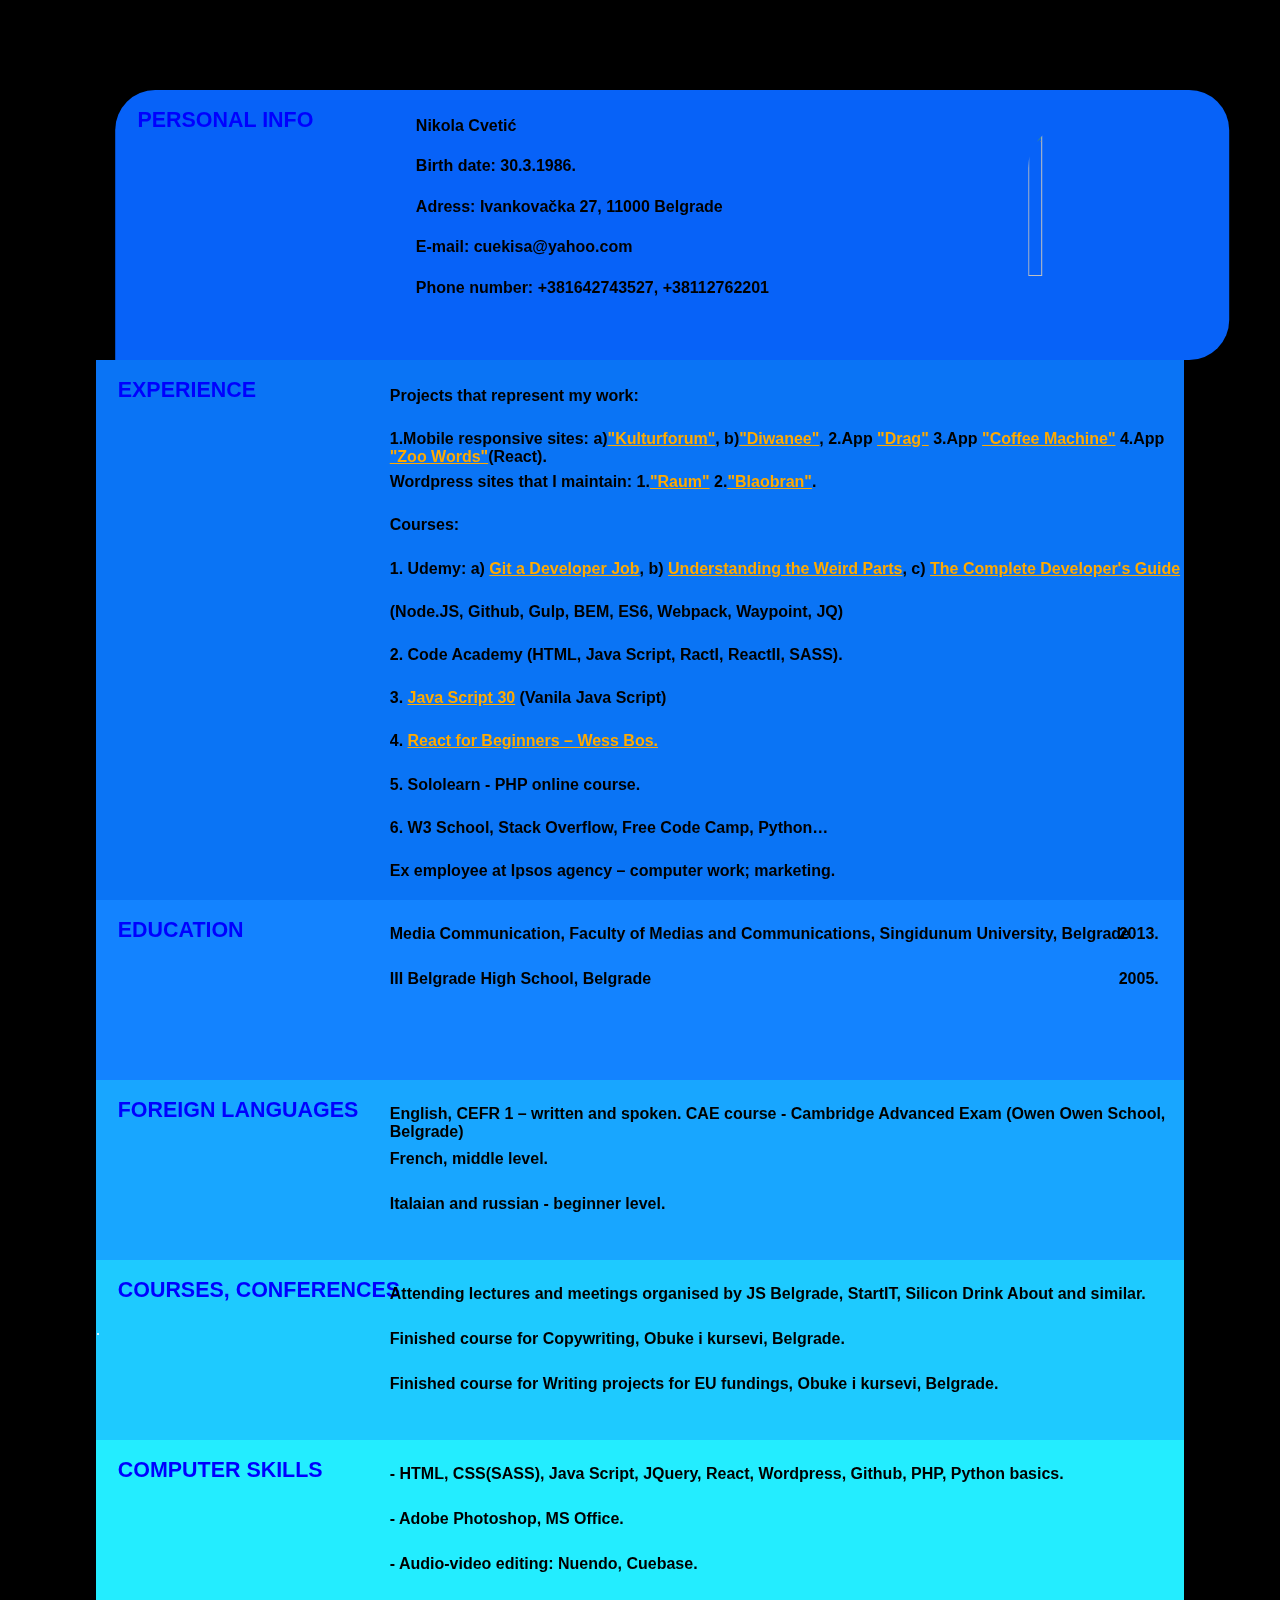
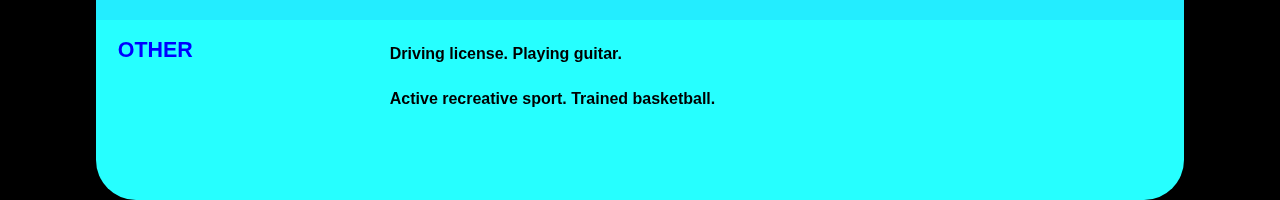
==== cv.html @ 296a70a0 "Update cv.html" ====
<html lang="en">

<head>
	
	<meta http-equiv="X-UA-Compatible" content="IE=9">
	<meta charset="utf-8" />
	<meta http-equiv="X-UA-Compatible" content="IE=9">
	<title>Nikola Cvetic CV</title>
	<link href='http://fonts.googleapis.com/css?family=Ubuntu' rel='stylesheet' type='text/css'>
	<link href='http://fonts.googleapis.com/css?family=Open+Sans+Condensed:300' rel='stylesheet' type='text/css'>
	<link href='http://fonts.googleapis.com/css?family=Dosis:300,400' rel='stylesheet' type='text/css'>
	<link rel="stylesheet" href="css/style.css" media="screen" />	
	<link href="ie9.css" type="text/css" rel="stylesheet"/>
	<script src="https://ajax.googleapis.com/ajax/libs/jquery/1.7.1/jquery.min.js"></script>
	
</head>

<body>



	<div class="licni" onmouseenter="audio1.play();">
		<h2>PERSONAL INFO</h2>
		<p>Nikola Cvetić</p>
		<p>Birth date: 30.3.1986.</p>
		<p>Adress: Ivankovačka 27, 11000 Belgrade</p>
		<p>E-mail: cuekisa@yahoo.com</p>
		<p>Phone number: +381642743527, +38112762201</p>
		<img class="img" src="images/git.jpg">
	</div>

	
	<div class="iskustvo" onmouseenter="audio2.play();">
		<h2>EXPERIENCE</h2>
		<p>Projects that represent my work:</p>
		<p> 1.Mobile responsive sites: a)<a href="https://htmlpreview.github.io/?https://github.com/Cvellle/Kulturforum/blob/master/Kulurforum.html">"Kulturforum"</a>, b)<a href="https://htmlpreview.github.io/?https://github.com/Cvellle/Diwanee/blob/master/Diwanee.html">"Diwanee"</a>, 2.App <a href="https://htmlpreview.github.io/?https://github.com/Cvellle/1/blob/master/Drag.html">"Drag"</a>  3.App <a href="https://htmlpreview.github.io/?https://github.com/Cvellle/Kafemat/blob/master/Kafemat.html">"Coffee Machine"</a> 4.App <a href="https://jsfiddle.net/zzmgrgom/40/">"Zoo Words"</a>(React).</p>
		<p>Wordpress sites that I maintain: 1.<a href="https://raum.co.rs/news/">"Raum"</a> 2.<a href="http://blatobran.com/">"Blaobran"</a>.</p>
		<p>Courses:</p>
		<p>1. Udemy: a) <a href="https://www.udemy.com/git-a-web-developer-job-mastering-the-modern-workflow/learn/v4/">Git a Developer Job</a>, b) <a href="https://www.udemy.com/understand-javascript/learn/v4/overview">Understanding the Weird Parts</a>, c) <a href="https://www.udemy.com/javascript-es6-tutorial/learn/v4/overview">The Complete Developer's Guide</a></p>
		<p>(Node.JS, Github, Gulp, BEM, ES6, Webpack, Waypoint, JQ)</p>
		<p>2. Code Academy (HTML, Java Script, RactI, ReactII, SASS).</p>
		<p>3. <a href="https://javascript30.com/">Java Script 30</a> (Vanila Java Script)</p>
		<p>4. <a href="https://reactforbeginners.com/">React for Beginners – Wess Bos.</a></p>
		<p>5. Sololearn - PHP online course.</p>
		<p>6. W3 School, Stack Overflow, Free Code Camp, Python…</p>
		<p>Ex employee at Ipsos agency – computer work; marketing.</p>
	</div>
	
	<div class="obrazovanje" onmouseenter="audio3.play();">
		<h2>EDUCATION</h2>
		<p>Media Communication, Faculty of Medias and Communications, Singidunum University, Belgrade</p>		
		<p>III Belgrade High School, Belgrade</p>
		<p>2013.</p>
		<p>2005.</p>
	</div>
	
	<div class="jez" onmouseenter="audio4.play();">
		<h2>FOREIGN LANGUAGES</h2>
		<p>English, CEFR 1 – written and spoken. CAE course - Cambridge Advanced Exam (Owen Owen School, Belgrade)</p>
		<p>French, middle level.</p>
		<p>Italaian and russian - beginner level.</p>
	</div>

	<div class="kursevi" onmouseenter="audio5.play();">
		<h2>COURSES, CONFERENCES</h2>
		<p>Attending lectures and meetings organised by JS Belgrade, StartIT, Silicon Drink About and similar.</p>
		<p>Finished course for Copywriting,  Obuke i kursevi, Belgrade.</p>.
		<p>Finished course for Writing projects for EU fundings, Obuke i kursevi, Belgrade.</p>
	</div>
	
	<div class="racunarske" onmouseenter="audio6.play();">
		<h2>COMPUTER SKILLS</h2>
		<p>- HTML, CSS(SASS), Java Script, JQuery, React, Wordpress, Github, PHP, Python basics.</p>
		<p>- Adobe Photoshop, MS Office.</p>                                                                                     
		<p>- Audio-video editing: Nuendo, Cuebase.</p>
	</div>
	
	<div class="ostale" onmouseenter="audio7.play();">
		<h2>OTHER</h2>
		<p>Driving license. Playing guitar.</p>
		<p>Active recreative sport. Trained basketball.</p>
	</div>
	

	<audio controls preload="auto" id="audio1" style="color:transparent;" onmouseenter="this.play(); type="*file extension (.mp3 .ogg etc.)*">	
		<source src="audio/C.mp3" controls></source>		
	</audio>
	<audio controls preload="auto" id="audio2" style="color:transparent;" onmouseenter="this.play();">	
		<source src="audio/D.mp3" controls></source>		
	</audio>
	<audio controls preload="auto" id="audio3" style="color:transparent;" onmouseenter="this.play();">	
		<source src="audio/E.mp3" controls></source>		
	</audio>
	<audio controls preload="auto" id="audio4" style="color:transparent;" onmouseenter="this.play();">	
		<source src="audio/F.mp3" controls></source>		
	</audio>
	<audio controls preload="auto" id="audio5" style="color:transparent;" onmouseenter="this.play();">	
		<source src="audio/G.mp3" controls></source>		
	</audio>
	<audio controls preload="auto" id="audio6" style="color:transparent;" onmouseenter="this.play();">	
		<source src="audio/A.mp3" controls></source>		
	</audio>
	<audio controls preload="auto" id="audio7" style="color:transparent;" onmouseenter="this.play();">	
		<source src="audio/C.mp3" controls></source>		
	</audio>
	


</body>




</html>
---- css/style.css ----
body {
		background: black/*#000005*/ /*#0059DE*/;
	}
	.blur1 {
	
	}
	.img {
	    position:absolute;
		bottom:12.5%;
		right:7%;
		height:75%;
		width:11%;
		z-index:5;
		border-radius:44px;
		border:50px solid balck;
		transition:0.5s;
		-webkit-transition:0.5s;
	}
	
	.img:hover {
	    position:absolute;
		transition:0.5s;
		-webkit-transition:0.5s;
		border-radius:45px;
		transform:scale(1.02,1.02);
		-ms-transform:scale(1.02,1.02);
		-webkit-transform:scale(1.02,1.02);
	}
	
	h2 {
		position:relative;
	        font-size:134%;
		margin-left:2%;
		font-family: Didot, sans-serif/*Arial Black, "Helvetica Neue", Helvetica, sans-serif*/;
		font-weight:900;
		top:0%;
		color: blue/*#ffbb33*/ /*#ffcc66/* /*#ffdb4d*/;
	}
	
	p {
		font-family:Didot, sans-serif;
		font-size: 1rem;
		font-weight:700;
		color:black;
	}
	
	div {
		position:absolute;
		/*border-radius:0px 40px 40px 0px;*/
		transition:0.5s all;
		-webkit-transition:all 0.7, border 0.01s;
		/*border:10px solid black;*/
		filter: blur(0px);
	}
	
	div:hover {
		transform:translateX(-49.8%) translateY(0.2%) scale(1.01,1.01);
		-ms-transform:translateX(-49.8%) translateY(0.2%) scale(1.01,1.01);
		-webkit-transform:translateX(-49.8%) translateY(0.2%) scale(1.01,1.01);
		transition:0.2s;
		-webkit-transition: 0.3s;
		/*border:5px solid black;*/
		border:0px solid black\9;
		z-index:2;
	}
	
	.licni {
		position:absolute;
		width:87%;
		top:10%;
		left:52.5%;
		transform:translateX(-50%);
		height:30%;
		color:white;
		background:#0762f8;
		border-radius:40px 40px 40px 0px;
	}
	
	.iskustvo {
		position:absolute;
		top:40%;
		left:50%;
		width:85%;
		height:60%;
		transform:translateX(-50%);
		-webkit-transform: translateX(-50%);
		-moz-transform:	translateX(-50%);
		 -ms-transform:	translateX(-50%);
		background:#0a74f5;
		color:white;
	}
	
	.obrazovanje {
		position:absolute;
		top:100%;
		left:50%;
		transform:translateX(-50%);
		-webkit-transform: translateX(-50%);
		-moz-transform:	translateX(-50%);
		 -ms-transform:	translateX(-50%);
		width:85%;
		height:20%;
		background:#1383FF;
		background:/*#0066E0;*/linear-gradient(aqua, skyblue);
		background:#1383FF;
		color:white;
	}
	
	.jez {
		position:absolute;
		top:120%;
		left:50%;
		transform:translateX(-50%);
		-webkit-transform: translateX(-50%);
		-moz-transform:	translateX(-50%);
		 -ms-transform:	translateX(-50%);
		width:85%;
		height:20%;
		background:#18A6FF;
		background:/*#0066E0;*/linear-gradient(aqua, skyblue);
		background:#18A6FF;
		color:white;
	}
	
	.kursevi {
		position:absolute;
		top:140%;
		left:50%;
		transform:translateX(-50%);
		-webkit-transform: translateX(-50%);
		-moz-transform:	translateX(-50%);
		 -ms-transform:	translateX(-50%);
		width:85%;
		height:20%;
		background:#1ECAFF;
		color:white;
	}
	
	.racunarske{
		position:absolute;
		top:160%;
		left:50%;
		transform:translateX(-50%);
		-webkit-transform: translateX(-50%);
		-moz-transform:	translateX(-50%);
		 -ms-transform:	translateX(-50%);
		width:85%;
		height:20%;
		background:#23EDFF;
		color:white;
	}
	
	.ostale {
		position:absolute;
		top:180%;
		left:50%;
		transform:translateX(-50%);
		-webkit-transform: translateX(-50%);
		-moz-transform:	translateX(-50%);
		 -ms-transform:	translateX(-50%);
		width:85%;
		height:20%;
		background:#26FFFF;
		color:white;
		margin-bottom:10%;
		border-radius:0px 0px 40px 40px;
	}	
	
	.licni>p:nth-child(2) {
		position:absolute;
		top:4%;
		left:27%;
	}
	
	.licni>p:nth-child(3) {
		position:absolute;
		top:19%;
		left:27%;
	}
	
	.licni>p:nth-child(4) {
		position:absolute;
		top:34%;
		left:27%;
	}
	
	.licni>p:nth-child(5) {
		position:absolute;
		top:49%;
		left:27%;
	}
	
	.licni>p:nth-child(6) {
		position:absolute;
		top:64%;
		left:27%;
	}
	
	.iskustvo>p:nth-child(2) {
		position:absolute;
		top:2%;
		left:27%;
	}
	
	.iskustvo>p:nth-child(3) {
		position:absolute;
		top:10%;
		left:27%;
	}
	
	.iskustvo>p:nth-child(4) {
		position:absolute;
		top:18%;
		left:27%;
	}
	
	.iskustvo>p:nth-child(5) {
		position:absolute;
		top:26%;
		left:27%;
	}
	
	.iskustvo>p:nth-child(6) {
		position:absolute;
		top:34%;
		left:27%;
	}
	
	.iskustvo>p:nth-child(7) {
		position:absolute;
		top:42%;
		left:27%;
	}
	
	.iskustvo>p:nth-child(8) {
		position:absolute;
		top:50%;
		left:27%;
	}
	
	.iskustvo>p:nth-child(9) {
		position:absolute;
		top:58%;
		left:27%;
	}
	
	.iskustvo>p:nth-child(10) {
		position:absolute;
		top:66%;
		left:27%;
	}
	
	.iskustvo>p:nth-child(11) {
		position:absolute;
		top:74%;
		left:27%;
	}
	
	.iskustvo>p:nth-child(12) {
		position:absolute;
		top:82%;
		left:27%;
	}
	
	.iskustvo>p:nth-child(13) {
		position:absolute;
		top:90%;
		left:27%;
	}
	
	.obrazovanje>p:nth-child(2) {
		position:absolute;
		top:5%;
		left:27%;
	}
	
	.obrazovanje>p:nth-child(3) {
		position:absolute;
		top:30%;
		left:27%;
	}
	
	.obrazovanje>p:nth-child(4) {
		position:absolute;
		top:5%;
		left:94%;
	}
	
	.obrazovanje>p:nth-child(5) {
		position:absolute;
		top:30%;
		left:94%;
	}
	
	
	.jez>p:nth-child(2) {
		position:absolute;
		top:5%;
		left:27%;
	}
	
	.jez>p:nth-child(3) {
		position:absolute;
		top:30%;
		left:27%;
	}
	
	.jez>p:nth-child(4) {
		position:absolute;
		top:55%;
		left:27%;
	}
	
	.kursevi>p:nth-child(2) {
		position:absolute;
		top:5%;
		left:27%;
	}
	
	.kursevi>p:nth-child(3) {
		position:absolute;
		top:30%;
		left:27%;
	}
	
	.kursevi>p:nth-child(4) {
		position:absolute;
		top:55%;
		left:27%;
	}
	
	.racunarske>p:nth-child(2) {
		position:absolute;
		top:5%;
		left:27%;
	}
	
	.racunarske>p:nth-child(3) {
		position:absolute;
		top:30%;
		left:27%;
	}
	
	.racunarske>p:nth-child(4) {
		position:absolute;
		top:55%;
		left:27%;
	}
	
	.ostale>p:nth-child(2) {
		position:absolute;
		top:5%;
		left:27%;
	}
	
	.ostale>p:nth-child(3) {
		position:absolute;
		top:30%;
		left:27%;
	}
	
	.ostale>p:nth-child(4) {
		position:absolute;
		top:55%;
		left:27%;
	}
	
	audio {
		position:absolute;
		top:-50%;
	}
	
	.iskustvo>p>a {
		color:#ffaa00/*#e69900*/;
		opacity:1;
		-webkit-text-stroke: 0px black;
		text-decoration: underline;
	}
	
	.iskustvo>p:nth-child(3)>a {
		color:#ffaa00;
		opacity:1;
	}
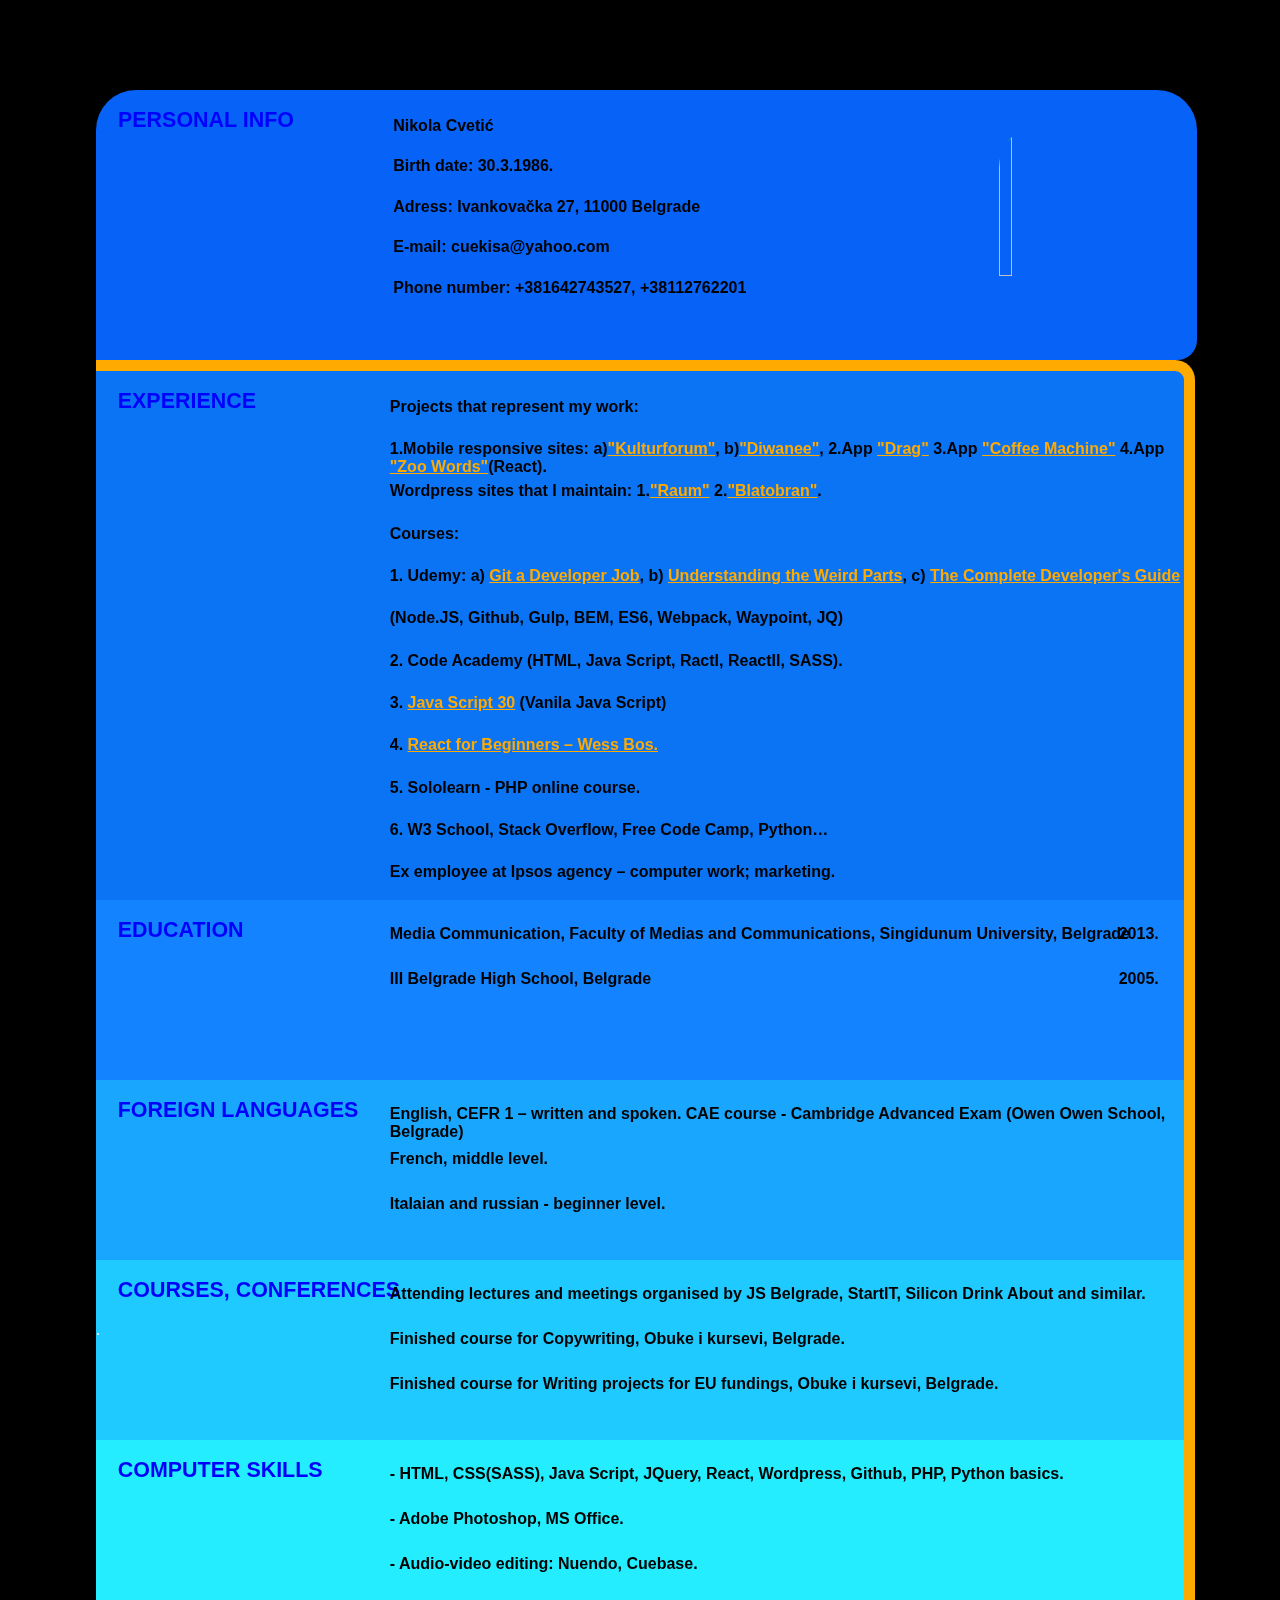
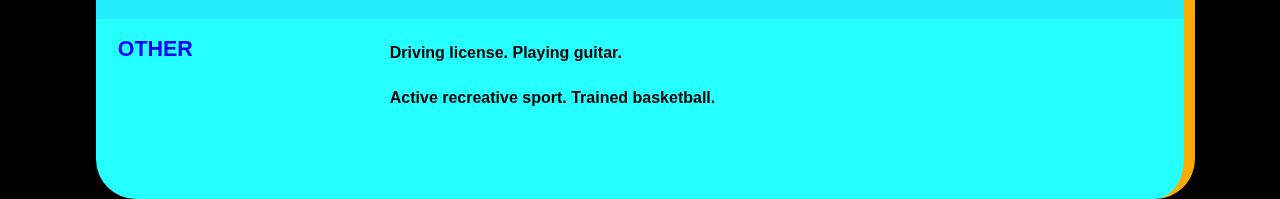
==== commit e8c1d00d: "Update cv.html" ====
--- a/cv.html
+++ b/cv.html
@@ -35,7 +35,7 @@
 		<h2>EXPERIENCE</h2>
 		<p>Projects that represent my work:</p>
 		<p> 1.Mobile responsive sites: a)<a href="https://htmlpreview.github.io/?https://github.com/Cvellle/Kulturforum/blob/master/Kulurforum.html">"Kulturforum"</a>, b)<a href="https://htmlpreview.github.io/?https://github.com/Cvellle/Diwanee/blob/master/Diwanee.html">"Diwanee"</a>, 2.App <a href="https://htmlpreview.github.io/?https://github.com/Cvellle/1/blob/master/Drag.html">"Drag"</a>  3.App <a href="https://htmlpreview.github.io/?https://github.com/Cvellle/Kafemat/blob/master/Kafemat.html">"Coffee Machine"</a> 4.App <a href="https://jsfiddle.net/zzmgrgom/40/">"Zoo Words"</a>(React).</p>
-		<p>Wordpress sites that I maintain: 1.<a href="https://raum.co.rs/news/">"Raum"</a> 2.<a href="http://blatobran.com/">"Blaobran"</a>.</p>
+		<p>Wordpress sites that I maintain: 1.<a href="https://raum.co.rs/news/">"Raum"</a> 2.<a href="http://blatobran.com/">"Blatobran"</a>.</p>
 		<p>Courses:</p>
 		<p>1. Udemy: a) <a href="https://www.udemy.com/git-a-web-developer-job-mastering-the-modern-workflow/learn/v4/">Git a Developer Job</a>, b) <a href="https://www.udemy.com/understand-javascript/learn/v4/overview">Understanding the Weird Parts</a>, c) <a href="https://www.udemy.com/javascript-es6-tutorial/learn/v4/overview">The Complete Developer's Guide</a></p>
 		<p>(Node.JS, Github, Gulp, BEM, ES6, Webpack, Waypoint, JQ)</p>
--- a/css/style.css
+++ b/css/style.css
@@ -29,7 +29,7 @@
 	
 	h2 {
 		position:relative;
-	        font-size:134%;
+	    font-size:134%;
 		margin-left:2%;
 		font-family: Didot, sans-serif/*Arial Black, "Helvetica Neue", Helvetica, sans-serif*/;
 		font-weight:900;
@@ -51,12 +51,13 @@
 		-webkit-transition:all 0.7, border 0.01s;
 		/*border:10px solid black;*/
 		filter: blur(0px);
+		border-right:0.7rem solid #ffaa00;
 	}
 	
 	div:hover {
-		transform:translateX(-49.8%) translateY(0.2%) scale(1.01,1.01);
-		-ms-transform:translateX(-49.8%) translateY(0.2%) scale(1.01,1.01);
-		-webkit-transform:translateX(-49.8%) translateY(0.2%) scale(1.01,1.01);
+		transform:translateX(0.02%) translateY(0.1%) scale(1.00,1.001);
+		-ms-transform:translateX(0.02%) translateY(0.1%) scale(1.00,1.001);
+		-webkit-transform:translateX(0.02%) translateY(0.1%) scale(1.00,1.0);
 		transition:0.2s;
 		-webkit-transition: 0.3s;
 		/*border:5px solid black;*/
@@ -66,38 +67,32 @@
 	
 	.licni {
 		position:absolute;
-		width:87%;
+		width:86%;
 		top:10%;
-		left:52.5%;
-		transform:translateX(-50%);
+		left:7.5%;
 		height:30%;
 		color:white;
 		background:#0762f8;
-		border-radius:40px 40px 40px 0px;
+		border-radius:40px 40px 20px 0px;
+		border-right:none;
 	}
 	
 	.iskustvo {
 		position:absolute;
 		top:40%;
-		left:50%;
-		width:85%;
-		height:60%;
-		transform:translateX(-50%);
-		-webkit-transform: translateX(-50%);
-		-moz-transform:	translateX(-50%);
-		 -ms-transform:	translateX(-50%);
+		left:7.5%;
+		width:85%;
+		height:58.8%;
 		background:#0a74f5;
 		color:white;
+		border-radius:0px 20px 0px 0px;
+		border-top:0.7rem solid #ffaa00;
 	}
 	
 	.obrazovanje {
 		position:absolute;
 		top:100%;
-		left:50%;
-		transform:translateX(-50%);
-		-webkit-transform: translateX(-50%);
-		-moz-transform:	translateX(-50%);
-		 -ms-transform:	translateX(-50%);
+		left:7.5%;
 		width:85%;
 		height:20%;
 		background:#1383FF;
@@ -109,11 +104,7 @@
 	.jez {
 		position:absolute;
 		top:120%;
-		left:50%;
-		transform:translateX(-50%);
-		-webkit-transform: translateX(-50%);
-		-moz-transform:	translateX(-50%);
-		 -ms-transform:	translateX(-50%);
+		left:7.5%;
 		width:85%;
 		height:20%;
 		background:#18A6FF;
@@ -125,11 +116,7 @@
 	.kursevi {
 		position:absolute;
 		top:140%;
-		left:50%;
-		transform:translateX(-50%);
-		-webkit-transform: translateX(-50%);
-		-moz-transform:	translateX(-50%);
-		 -ms-transform:	translateX(-50%);
+		left:7.5%;
 		width:85%;
 		height:20%;
 		background:#1ECAFF;
@@ -139,11 +126,7 @@
 	.racunarske{
 		position:absolute;
 		top:160%;
-		left:50%;
-		transform:translateX(-50%);
-		-webkit-transform: translateX(-50%);
-		-moz-transform:	translateX(-50%);
-		 -ms-transform:	translateX(-50%);
+		left:7.5%;
 		width:85%;
 		height:20%;
 		background:#23EDFF;
@@ -152,12 +135,8 @@
 	
 	.ostale {
 		position:absolute;
-		top:180%;
-		left:50%;
-		transform:translateX(-50%);
-		-webkit-transform: translateX(-50%);
-		-moz-transform:	translateX(-50%);
-		 -ms-transform:	translateX(-50%);
+		top:179.9%;
+		left:7.5%;
 		width:85%;
 		height:20%;
 		background:#26FFFF;
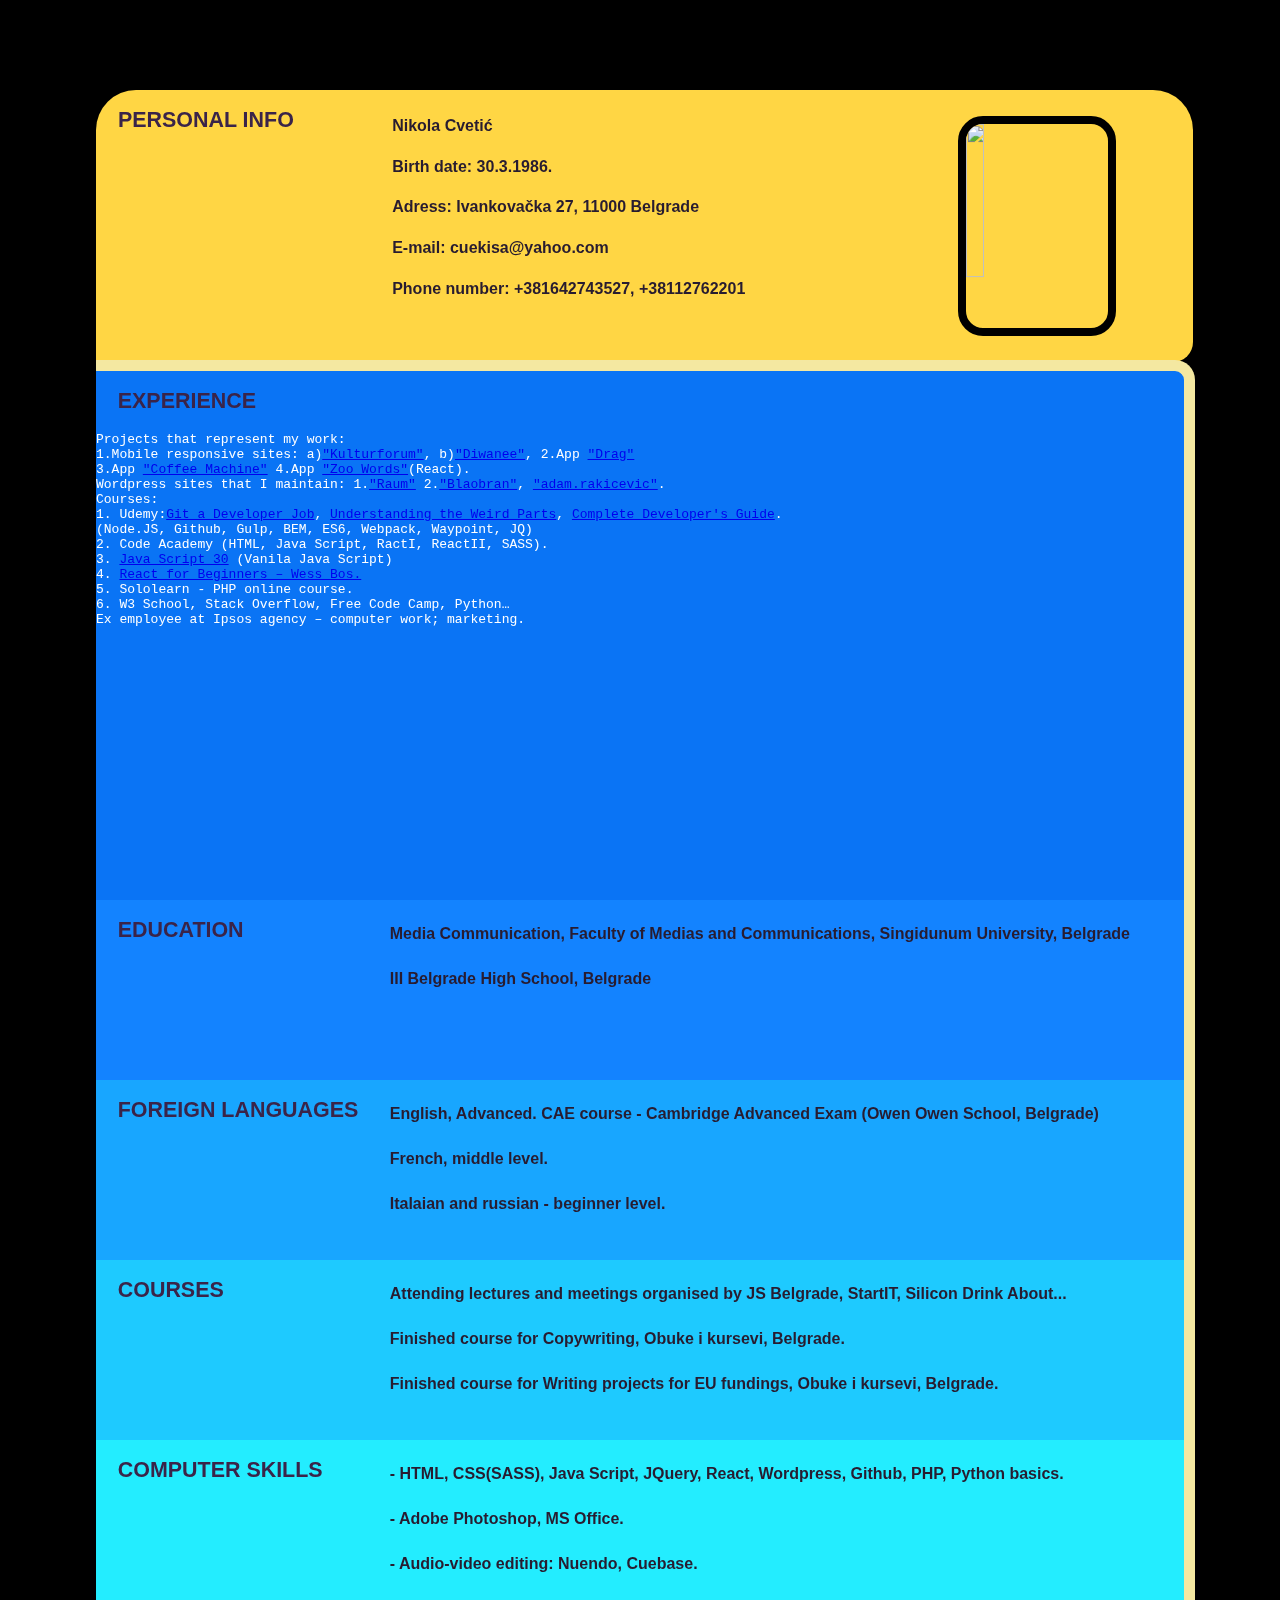
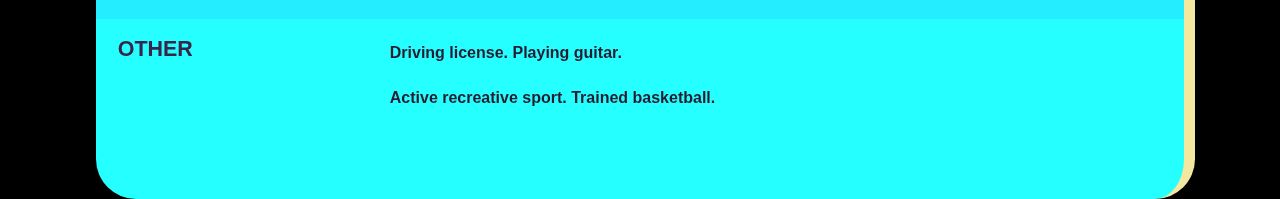
==== commit 3f107b37: "Update cv.html" ====
--- a/cv.html
+++ b/cv.html
@@ -15,10 +15,8 @@
 	<script src="https://ajax.googleapis.com/ajax/libs/jquery/1.7.1/jquery.min.js"></script>
 	
 </head>
-
+	
 <body>
-
-
 
 	<div class="licni" onmouseenter="audio1.play();">
 		<h2>PERSONAL INFO</h2>
@@ -33,39 +31,40 @@
 	
 	<div class="iskustvo" onmouseenter="audio2.play();">
 		<h2>EXPERIENCE</h2>
-		<p>Projects that represent my work:</p>
-		<p> 1.Mobile responsive sites: a)<a href="https://htmlpreview.github.io/?https://github.com/Cvellle/Kulturforum/blob/master/Kulurforum.html">"Kulturforum"</a>, b)<a href="https://htmlpreview.github.io/?https://github.com/Cvellle/Diwanee/blob/master/Diwanee.html">"Diwanee"</a>, 2.App <a href="https://htmlpreview.github.io/?https://github.com/Cvellle/1/blob/master/Drag.html">"Drag"</a>  3.App <a href="https://htmlpreview.github.io/?https://github.com/Cvellle/Kafemat/blob/master/Kafemat.html">"Coffee Machine"</a> 4.App <a href="https://jsfiddle.net/zzmgrgom/40/">"Zoo Words"</a>(React).</p>
-		<p>Wordpress sites that I maintain: 1.<a href="https://raum.co.rs/news/">"Raum"</a> 2.<a href="http://blatobran.com/">"Blatobran"</a>.</p>
-		<p>Courses:</p>
-		<p>1. Udemy: a) <a href="https://www.udemy.com/git-a-web-developer-job-mastering-the-modern-workflow/learn/v4/">Git a Developer Job</a>, b) <a href="https://www.udemy.com/understand-javascript/learn/v4/overview">Understanding the Weird Parts</a>, c) <a href="https://www.udemy.com/javascript-es6-tutorial/learn/v4/overview">The Complete Developer's Guide</a></p>
-		<p>(Node.JS, Github, Gulp, BEM, ES6, Webpack, Waypoint, JQ)</p>
-		<p>2. Code Academy (HTML, Java Script, RactI, ReactII, SASS).</p>
-		<p>3. <a href="https://javascript30.com/">Java Script 30</a> (Vanila Java Script)</p>
-		<p>4. <a href="https://reactforbeginners.com/">React for Beginners – Wess Bos.</a></p>
-		<p>5. Sololearn - PHP online course.</p>
-		<p>6. W3 School, Stack Overflow, Free Code Camp, Python…</p>
-		<p>Ex employee at Ipsos agency – computer work; marketing.</p>
+		<pre>
+Projects that represent my work:
+1.Mobile responsive sites: a)<a href="https://htmlpreview.github.io/?https://github.com/Cvellle/Kulturforum/blob/master/Kulurforum.html">"Kulturforum"</a>, b)<a href="https://htmlpreview.github.io/?https://github.com/Cvellle/Diwanee/blob/master/Diwanee.html">"Diwanee"</a>, 2.App <a href="https://htmlpreview.github.io/?https://github.com/Cvellle/1/blob/master/Drag.html">"Drag"</a>
+3.App <a href="https://htmlpreview.github.io/?https://github.com/Cvellle/Kafemat/blob/master/Kafemat.html">"Coffee Machine"</a> 4.App <a href="https://jsfiddle.net/zzmgrgom/40/">"Zoo Words"</a>(React).
+Wordpress sites that I maintain: 1.<a href="https://raum.co.rs/news/">"Raum"</a> 2.<a href="http://blatobran.com/">"Blaobran"</a>, <a href="http://adam.rakicevic.eu">"adam.rakicevic"</a>.
+Courses:
+1. Udemy:<a href="https://www.udemy.com/git-a-web-developer-job-mastering-the-modern-workflow/learn/v4/">Git a Developer Job</a>, <a href="https://www.udemy.com/understand-javascript/learn/v4/overview">Understanding the Weird Parts</a>, <a href="https://www.udemy.com/javascript-es6-tutorial/learn/v4/overview">Complete Developer's Guide</a>. 
+(Node.JS, Github, Gulp, BEM, ES6, Webpack, Waypoint, JQ)
+2. Code Academy (HTML, Java Script, RactI, ReactII, SASS).
+3. <a href="https://javascript30.com/">Java Script 30</a> (Vanila Java Script)
+4. <a href="https://reactforbeginners.com/">React for Beginners – Wess Bos.</a>
+5. Sololearn - PHP online course.
+6. W3 School, Stack Overflow, Free Code Camp, Python…
+Ex employee at Ipsos agency – computer work; marketing.
+		</pre>	
 	</div>
 	
 	<div class="obrazovanje" onmouseenter="audio3.play();">
 		<h2>EDUCATION</h2>
 		<p>Media Communication, Faculty of Medias and Communications, Singidunum University, Belgrade</p>		
 		<p>III Belgrade High School, Belgrade</p>
-		<p>2013.</p>
-		<p>2005.</p>
 	</div>
 	
 	<div class="jez" onmouseenter="audio4.play();">
 		<h2>FOREIGN LANGUAGES</h2>
-		<p>English, CEFR 1 – written and spoken. CAE course - Cambridge Advanced Exam (Owen Owen School, Belgrade)</p>
+		<p>English, Advanced. CAE course - Cambridge Advanced Exam (Owen Owen School, Belgrade)</p>
 		<p>French, middle level.</p>
 		<p>Italaian and russian - beginner level.</p>
 	</div>
 
 	<div class="kursevi" onmouseenter="audio5.play();">
-		<h2>COURSES, CONFERENCES</h2>
-		<p>Attending lectures and meetings organised by JS Belgrade, StartIT, Silicon Drink About and similar.</p>
-		<p>Finished course for Copywriting,  Obuke i kursevi, Belgrade.</p>.
+		<h2>COURSES</h2>
+		<p>Attending lectures and meetings organised by JS Belgrade, StartIT, Silicon Drink About...</p>
+		<p>Finished course for Copywriting,  Obuke i kursevi, Belgrade.</p>
 		<p>Finished course for Writing projects for EU fundings, Obuke i kursevi, Belgrade.</p>
 	</div>
 	
--- a/css/style.css
+++ b/css/style.css
@@ -1,47 +1,42 @@
-body {
-		background: black/*#000005*/ /*#0059DE*/;
+         body {
+	       background: black/*#000005*/ /*#0059DE*/;
 	}
 	.blur1 {
 	
 	}
 	.img {
 	    position:absolute;
-		bottom:12.5%;
+		top:50%;
+		transform:translateY(-50%);
+		-webkit-transform:translateY(-50%);
+		-moz-transform:translateY(-50%);
+		-ms-transform:translateY(-50%);
 		right:7%;
 		height:75%;
-		width:11%;
+		width:13%;
 		z-index:5;
-		border-radius:44px;
-		border:50px solid balck;
+		border-radius:25px;
+		border:0.5rem solid black;
 		transition:0.5s;
 		-webkit-transition:0.5s;
-	}
-	
-	.img:hover {
-	    position:absolute;
-		transition:0.5s;
-		-webkit-transition:0.5s;
-		border-radius:45px;
-		transform:scale(1.02,1.02);
-		-ms-transform:scale(1.02,1.02);
-		-webkit-transform:scale(1.02,1.02);
+		
 	}
 	
 	h2 {
 		position:relative;
-	    font-size:134%;
+	        font-size:134%;
 		margin-left:2%;
 		font-family: Didot, sans-serif/*Arial Black, "Helvetica Neue", Helvetica, sans-serif*/;
 		font-weight:900;
 		top:0%;
-		color: blue/*#ffbb33*/ /*#ffcc66/* /*#ffdb4d*/;
+		color: #3A2449/*#ffbb33*/ /*#ffcc66/* /*#ffdb4d*/;
 	}
 	
 	p {
 		font-family:Didot, sans-serif;
 		font-size: 1rem;
 		font-weight:700;
-		color:black;
+		color:#281C30;
 	}
 	
 	div {
@@ -51,7 +46,7 @@
 		-webkit-transition:all 0.7, border 0.01s;
 		/*border:10px solid black;*/
 		filter: blur(0px);
-		border-right:0.7rem solid #ffaa00;
+		border-right:0.7rem solid #F4E8A1;
 	}
 	
 	div:hover {
@@ -67,12 +62,12 @@
 	
 	.licni {
 		position:absolute;
-		width:86%;
+		width:85.7%;
 		top:10%;
 		left:7.5%;
-		height:30%;
-		color:white;
-		background:#0762f8;
+		height:30.2%;
+		color:white;
+		background:#FFD644; /*E0912A*/ /*:#EAD272*/
 		border-radius:40px 40px 20px 0px;
 		border-right:none;
 	}
@@ -86,7 +81,7 @@
 		background:#0a74f5;
 		color:white;
 		border-radius:0px 20px 0px 0px;
-		border-top:0.7rem solid #ffaa00;
+		border-top:0.7rem solid/*#ffaa00*/ #F4E8A1;
 	}
 	
 	.obrazovanje {
@@ -350,16 +345,16 @@
 	}
 	
 	.iskustvo>p>a {
-		color:#ffaa00/*#e69900*/;
+		color:#FFE868/*#e69900*/;
 		opacity:1;
 		-webkit-text-stroke: 0px black;
-		text-decoration: underline;
-	}
-	
+		text-decoration: none;
+	}
+	/*
 	.iskustvo>p:nth-child(3)>a {
 		color:#ffaa00;
 		opacity:1;
-	}
-	
-	
-	
+	}*/
+	
+	
+	
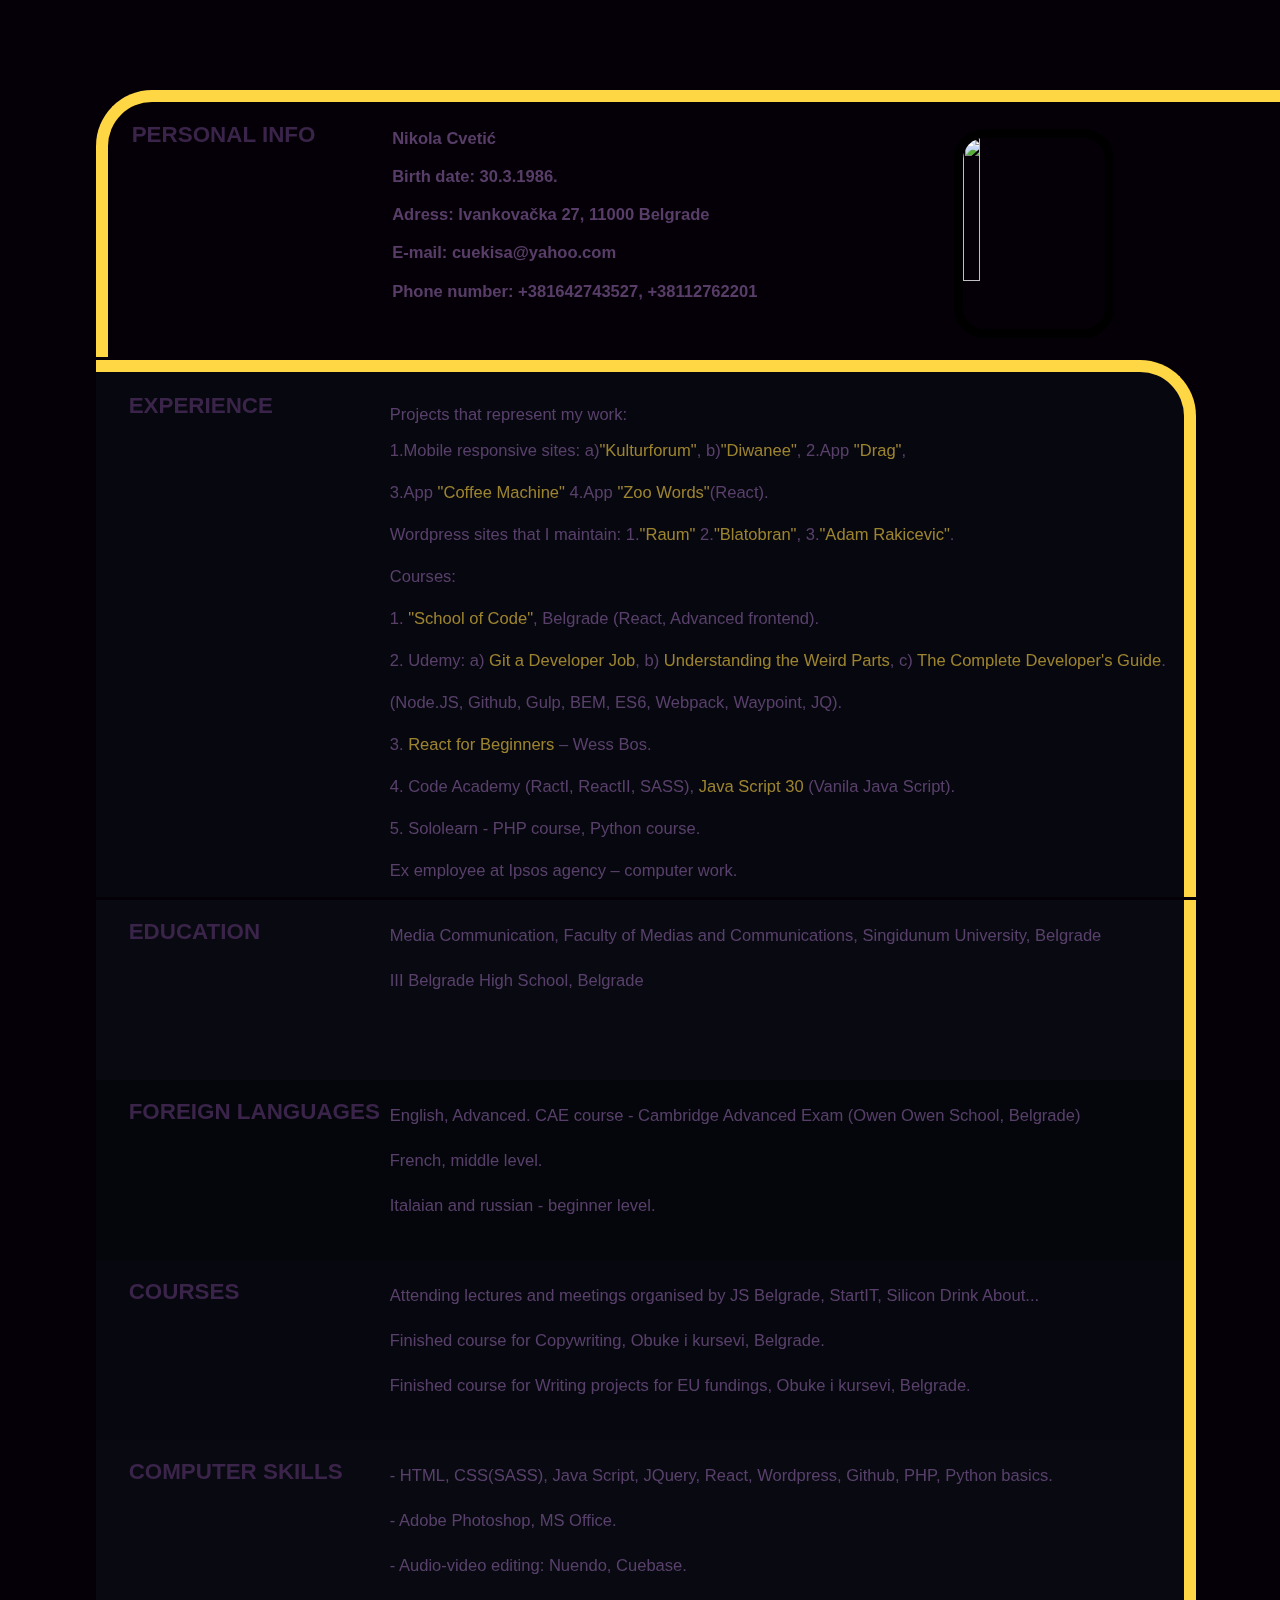
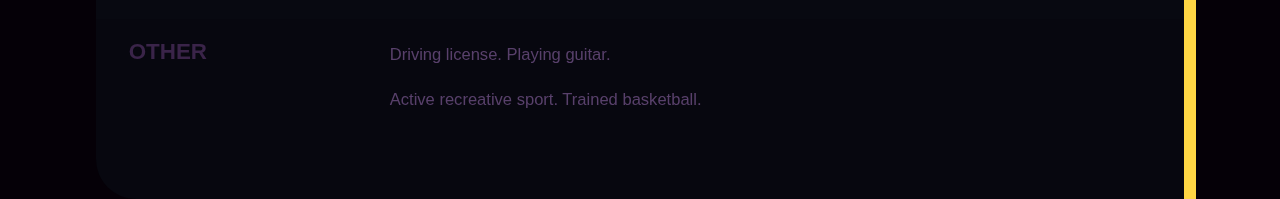
==== commit 76ce675f: "Update cv.html" ====
--- a/cv.html
+++ b/cv.html
@@ -31,21 +31,18 @@
 	
 	<div class="iskustvo" onmouseenter="audio2.play();">
 		<h2>EXPERIENCE</h2>
-		<pre>
-Projects that represent my work:
-1.Mobile responsive sites: a)<a href="https://htmlpreview.github.io/?https://github.com/Cvellle/Kulturforum/blob/master/Kulurforum.html">"Kulturforum"</a>, b)<a href="https://htmlpreview.github.io/?https://github.com/Cvellle/Diwanee/blob/master/Diwanee.html">"Diwanee"</a>, 2.App <a href="https://htmlpreview.github.io/?https://github.com/Cvellle/1/blob/master/Drag.html">"Drag"</a>
-3.App <a href="https://htmlpreview.github.io/?https://github.com/Cvellle/Kafemat/blob/master/Kafemat.html">"Coffee Machine"</a> 4.App <a href="https://jsfiddle.net/zzmgrgom/40/">"Zoo Words"</a>(React).
-Wordpress sites that I maintain: 1.<a href="https://raum.co.rs/news/">"Raum"</a> 2.<a href="http://blatobran.com/">"Blaobran"</a>, <a href="http://adam.rakicevic.eu">"adam.rakicevic"</a>.
-Courses:
-1. Udemy:<a href="https://www.udemy.com/git-a-web-developer-job-mastering-the-modern-workflow/learn/v4/">Git a Developer Job</a>, <a href="https://www.udemy.com/understand-javascript/learn/v4/overview">Understanding the Weird Parts</a>, <a href="https://www.udemy.com/javascript-es6-tutorial/learn/v4/overview">Complete Developer's Guide</a>. 
-(Node.JS, Github, Gulp, BEM, ES6, Webpack, Waypoint, JQ)
-2. Code Academy (HTML, Java Script, RactI, ReactII, SASS).
-3. <a href="https://javascript30.com/">Java Script 30</a> (Vanila Java Script)
-4. <a href="https://reactforbeginners.com/">React for Beginners – Wess Bos.</a>
-5. Sololearn - PHP online course.
-6. W3 School, Stack Overflow, Free Code Camp, Python…
-Ex employee at Ipsos agency – computer work; marketing.
-		</pre>	
+		<p>Projects that represent my work:</p>
+		<p>1.Mobile responsive sites: a)<a href="https://htmlpreview.github.io/?https://github.com/Cvellle/Kulturforum/blob/master/Kulurforum.html">"Kulturforum"</a>, b)<a href="https://htmlpreview.github.io/?https://github.com/Cvellle/Diwanee/blob/master/Diwanee.html">"Diwanee"</a>, 2.App <a href="https://htmlpreview.github.io/?https://github.com/Cvellle/1/blob/master/Drag.html">"Drag"</a>,</p>
+		<p>3.App <a href="https://htmlpreview.github.io/?https://github.com/Cvellle/Kafemat/blob/master/Kafemat.html">"Coffee Machine"</a> 4.App <a href="https://jsfiddle.net/zzmgrgom/40/">"Zoo Words"</a>(React).</p>
+		<p>Wordpress sites that I maintain: 1.<a href="https://raum.co.rs/news/">"Raum"</a> 2.<a href="http://blatobran.com/">"Blatobran"</a>, 3.<a href="http://adam.rakicevic.eu">"Adam Rakicevic"</a>.</p>
+		<p>Courses:</p>
+		<p>1. <a href="https://skolakoda.org/">"School of Code"</a>, Belgrade (React, Advanced frontend).</p>
+		<p>2. Udemy: a) <a href="https://www.udemy.com/git-a-web-developer-job-mastering-the-modern-workflow/learn/v4/">Git a Developer Job</a>, b) <a href="https://www.udemy.com/understand-javascript/learn/v4/overview">Understanding the Weird Parts</a>, c) <a href="https://www.udemy.com/javascript-es6-tutorial/learn/v4/overview">The Complete Developer's Guide</a>.</p>
+		<p>(Node.JS, Github, Gulp, BEM, ES6, Webpack, Waypoint, JQ).</p>
+		<p>3. <a href="https://reactforbeginners.com/">React for Beginners</a> – Wess Bos.</p>
+		<p>4. Code Academy (RactI, ReactII, SASS), <a href="https://javascript30.com/">Java Script 30</a> (Vanila Java Script).</p>
+		<p>5. Sololearn - PHP course, Python course.</p>
+		<p>Ex employee at Ipsos agency – computer work.</p>
 	</div>
 	
 	<div class="obrazovanje" onmouseenter="audio3.play();">
@@ -81,7 +78,7 @@
 		<p>Active recreative sport. Trained basketball.</p>
 	</div>
 	
-
+<!--
 	<audio controls preload="auto" id="audio1" style="color:transparent;" onmouseenter="this.play(); type="*file extension (.mp3 .ogg etc.)*">	
 		<source src="audio/C.mp3" controls></source>		
 	</audio>
@@ -103,7 +100,7 @@
 	<audio controls preload="auto" id="audio7" style="color:transparent;" onmouseenter="this.play();">	
 		<source src="audio/C.mp3" controls></source>		
 	</audio>
-	
+	-->
 
 
 </body>
--- a/css/style.css
+++ b/css/style.css
@@ -1,42 +1,59 @@
-         body {
-	       background: black/*#000005*/ /*#0059DE*/;
-	}
-	.blur1 {
-	
-	}
-	.img {
-	    position:absolute;
-		top:50%;
-		transform:translateY(-50%);
-		-webkit-transform:translateY(-50%);
-		-moz-transform:translateY(-50%);
-		-ms-transform:translateY(-50%);
-		right:7%;
+        body {
+		background: #050007/*#000005*/ /*#0059DE*/;
+	}  
+ 
+        .img {
+	        position:absolute;
+		bottom:7.5%;
+		right:15%;
 		height:75%;
-		width:13%;
+		width:12%;
 		z-index:5;
-		border-radius:25px;
-		border:0.5rem solid black;
+		border-radius:30px;
+		border:0.6rem solid black;
 		transition:0.5s;
 		-webkit-transition:0.5s;
-		
+	}
+	
+	.img:hover {
+	        position:absolute;
+		transition:0.5s;
+		-webkit-transition:0.5s;
+		border-radius:0px;
+		transform:scale(1.02,1.02);
+		-ms-transform:scale(1.02,1.02);
+		-webkit-transform:scale(1.02,1.02);
 	}
 	
 	h2 {
 		position:relative;
-	        font-size:134%;
-		margin-left:2%;
-		font-family: Didot, sans-serif/*Arial Black, "Helvetica Neue", Helvetica, sans-serif*/;
+	        font-size:140%;
+		margin-left:3%;
+		font-family: Trebuchet MS, sans-serif/*Arial Black, "Helvetica Neue", Helvetica, sans-serif*/;
 		font-weight:900;
-		top:0%;
+		top:0.5%;
 		color: #3A2449/*#ffbb33*/ /*#ffcc66/* /*#ffdb4d*/;
 	}
 	
 	p {
-		font-family:Didot, sans-serif;
-		font-size: 1rem;
-		font-weight:700;
-		color:#281C30;
+		font-family:Trebuchet MS, sans-serif;
+		font-size: 1.035rem;
+		font-weight:100;
+		color:#8E66A8;
+		opacity:0.6;
+	}
+
+	pre {
+		font-family:Trebuchet MS, sans-serif;
+		font-size: 1.035rem;
+		font-weight:600;
+		color:#8E66A8;
+		opacity:0.6;
+	}
+	
+	.licni>p {
+		/*color:#F7EA8C*/;
+		font-weight:600;
 	}
 	
 	div {
@@ -46,29 +63,31 @@
 		-webkit-transition:all 0.7, border 0.01s;
 		/*border:10px solid black;*/
 		filter: blur(0px);
-		border-right:0.7rem solid #F4E8A1;
+		border-right:0.8rem solid #FFD644/*#FFF37A*/;
 	}
 	
 	div:hover {
-		transform:translateX(0.02%) translateY(0.1%) scale(1.00,1.001);
-		-ms-transform:translateX(0.02%) translateY(0.1%) scale(1.00,1.001);
-		-webkit-transform:translateX(0.02%) translateY(0.1%) scale(1.00,1.0);
+		transform:translateX(0.02%) translateY(0%) scale(1.00,1);
+		-ms-transform:translateX(0.02%) translateY(0%) scale(1.00,1);
+		-webkit-transform:translateX(0.003%) translateY(0%) scale(1.00,1);
 		transition:0.2s;
 		-webkit-transition: 0.3s;
 		/*border:5px solid black;*/
 		border:0px solid black\9;
 		z-index:2;
+		filter:brightness(107.1%);
 	}
 	
 	.licni {
 		position:absolute;
-		width:85.7%;
+		width:92.5%;
 		top:10%;
 		left:7.5%;
-		height:30.2%;
-		color:white;
-		background:#FFD644; /*E0912A*/ /*:#EAD272*/
-		border-radius:40px 40px 20px 0px;
+		height:28.3%;
+		background:#050007/*#FFE972*//*E0912A*/;
+		border-top:0.8rem solid #FFD644;
+		border-left:0.8rem solid #FFD644;
+		border-radius:3.5rem 0px 0px 0px;
 		border-right:none;
 	}
 	
@@ -77,12 +96,21 @@
 		top:40%;
 		left:7.5%;
 		width:85%;
-		height:58.8%;
-		background:#0a74f5;
-		color:white;
-		border-radius:0px 20px 0px 0px;
-		border-top:0.7rem solid/*#ffaa00*/ #F4E8A1;
-	}
+		height:58.3%;
+		background:/*#0a74f5*/#07070F;
+		color:white;
+		border-radius:0px 3.5rem 0px 0px;
+		border-top:0.8rem solid #FFD644 /*#F4E8A1*/;
+	}
+		
+	.iskustvo>p:nth-child(2) {
+		position:absolute;
+		top:1%;
+		text-align:left;
+		left:27%;
+		line-height:1.97rem;
+	}
+	
 	
 	.obrazovanje {
 		position:absolute;
@@ -90,9 +118,8 @@
 		left:7.5%;
 		width:85%;
 		height:20%;
-		background:#1383FF;
 		background:/*#0066E0;*/linear-gradient(aqua, skyblue);
-		background:#1383FF;
+		background:#080911;
 		color:white;
 	}
 	
@@ -102,9 +129,9 @@
 		left:7.5%;
 		width:85%;
 		height:20%;
-		background:#18A6FF;
+		background:#050007;
 		background:/*#0066E0;*/linear-gradient(aqua, skyblue);
-		background:#18A6FF;
+		background:#05060C;
 		color:white;
 	}
 	
@@ -114,7 +141,7 @@
 		left:7.5%;
 		width:85%;
 		height:20%;
-		background:#1ECAFF;
+		background:#07070F;
 		color:white;
 	}
 	
@@ -124,7 +151,7 @@
 		left:7.5%;
 		width:85%;
 		height:20%;
-		background:#23EDFF;
+		background:#080911;
 		color:white;
 	}
 	
@@ -134,41 +161,47 @@
 		left:7.5%;
 		width:85%;
 		height:20%;
-		background:#26FFFF;
+		background:#07070F;
 		color:white;
 		margin-bottom:10%;
-		border-radius:0px 0px 40px 40px;
+		border-radius:0px 0px 0px 40px;
 	}	
 	
+	.licni>h2:nth-child(1) {
+		position:absolute;
+		left:-1%;
+	}
+	
 	.licni>p:nth-child(2) {
 		position:absolute;
 		top:4%;
-		left:27%;
+		left:24%;
 	}
 	
 	.licni>p:nth-child(3) {
 		position:absolute;
 		top:19%;
-		left:27%;
+		left:24%;
 	}
 	
 	.licni>p:nth-child(4) {
 		position:absolute;
 		top:34%;
-		left:27%;
+		left:24%;
 	}
 	
 	.licni>p:nth-child(5) {
 		position:absolute;
 		top:49%;
-		left:27%;
+		left:24%;
 	}
 	
 	.licni>p:nth-child(6) {
 		position:absolute;
 		top:64%;
-		left:27%;
-	}
+		left:24%;
+	}
+	
 	
 	.iskustvo>p:nth-child(2) {
 		position:absolute;
@@ -345,16 +378,8 @@
 	}
 	
 	.iskustvo>p>a {
-		color:#FFE868/*#e69900*/;
+		color:#FFD644/*#FFE868*//*#e69900*/;
 		opacity:1;
 		-webkit-text-stroke: 0px black;
 		text-decoration: none;
 	}
-	/*
-	.iskustvo>p:nth-child(3)>a {
-		color:#ffaa00;
-		opacity:1;
-	}*/
-	
-	
-	
